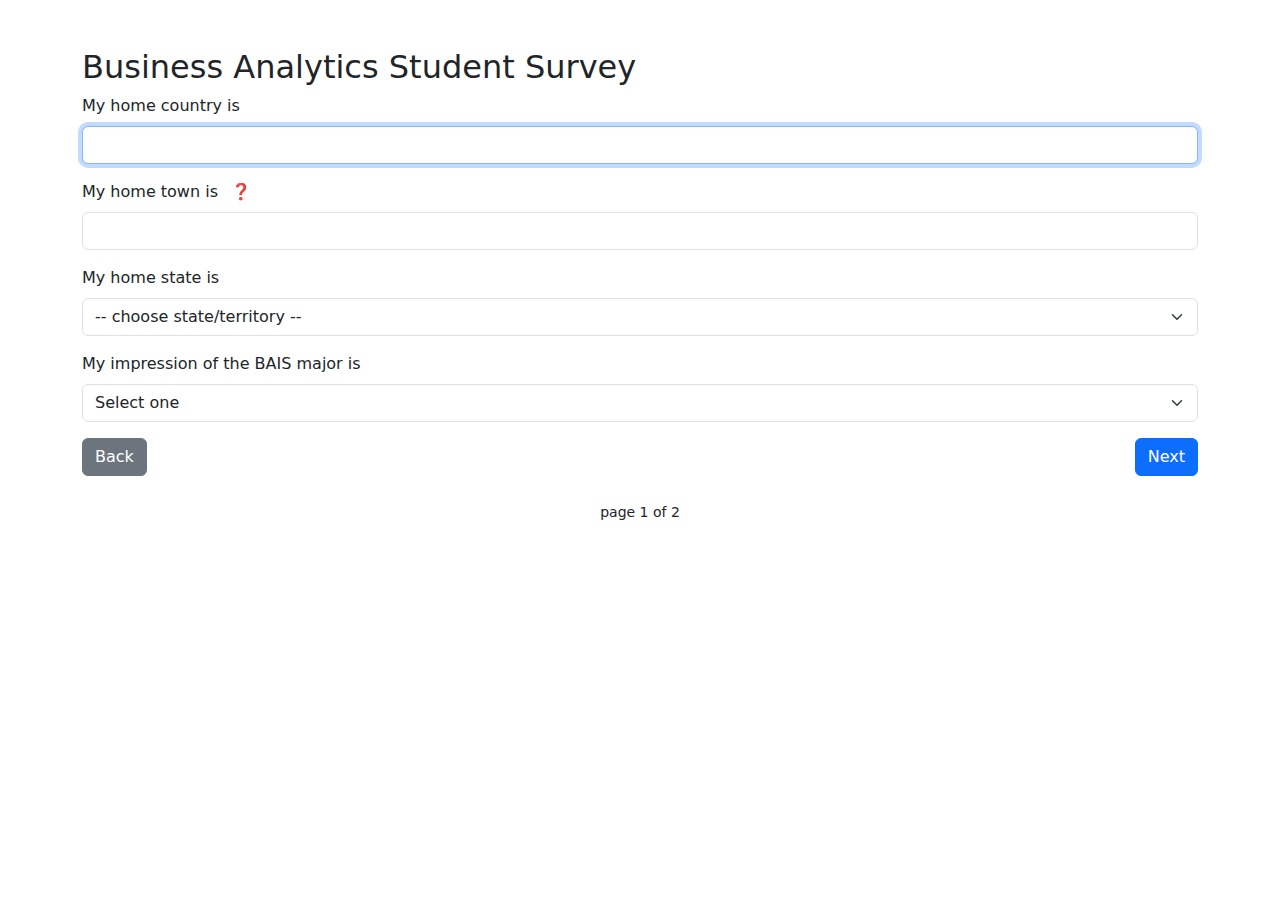
==== ahutchcroft_p1.html @ 7948ba9d "Created the form with all four pages" ====
<!DOCTYPE html>
<html lang="en">
  <head>
    <meta charset="UTF-8" />
    <meta name="viewport" content="width=device-width, initial-scale=1" />
    <title>Page 1</title>
    <link
      href="https://cdn.jsdelivr.net/npm/bootstrap@5.3.0/dist/css/bootstrap.min.css"
      rel="stylesheet"
    />
  </head>
  <body>
    <div class="container mt-5">
      <h2>Business Analytics Student Survey</h2>
      <form action="ahutchcroft_p2.html">
        <div class="mb-3">
          <label for="country" class="form-label">My home country is</label>
          <input
            type="text"
            class="form-control"
            id="country"
            name="country"
            autofocus
            required
          />
        </div>
        <div class="mb-3">
          <label for="hometown" class="form-label">
            My home town is
            <span
              tabindex="0"
              data-bs-toggle="tooltip"
              title="What town did you live in before coming to college?"
              class="text-info ms-2"
              >&#x2753;</span
            >
          </label>
          <input
            type="text"
            class="form-control"
            id="hometown"
            name="hometown"
            required
          />
        </div>
        <div class="mb-3">
          <label for="state-select" class="form-label">My home state is</label
          ><br />
          <select name="state" id="state-select" class="form-select">
            <option value="">-- choose state/territory --</option>
            <option value="AL">AL</option>
            <option value="AK">AK</option>
            <option value="AZ">AZ</option>
            <option value="AR">AR</option>
            <option value="CA">CA</option>
            <option value="CO">CO</option>
            <option value="CT">CT</option>
            <option value="DE">DE</option>
            <option value="FL">FL</option>
            <option value="GA">GA</option>
            <option value="HI">HI</option>
            <option value="ID">ID</option>
            <option value="IL">IL</option>
            <option value="IN">IN</option>
            <option value="IA">IA</option>
            <option value="KS">KS</option>
            <option value="KY">KY</option>
            <option value="LA">LA</option>
            <option value="ME">ME</option>
            <option value="MD">MD</option>
            <option value="MA">MA</option>
            <option value="MI">MI</option>
            <option value="MN">MN</option>
            <option value="MS">MS</option>
            <option value="MO">MO</option>
            <option value="MT">MT</option>
            <option value="NE">NE</option>
            <option value="NV">NV</option>
            <option value="NH">NH</option>
            <option value="NJ">NJ</option>
            <option value="NM">NM</option>
            <option value="NY">NY</option>
            <option value="NC">NC</option>
            <option value="ND">ND</option>
            <option value="OH">OH</option>
            <option value="OK">OK</option>
            <option value="OR">OR</option>
            <option value="PA">PA</option>
            <option value="RI">RI</option>
            <option value="SC">SC</option>
            <option value="SD">SD</option>
            <option value="TN">TN</option>
            <option value="TX">TX</option>
            <option value="UT">UT</option>
            <option value="VT">VT</option>
            <option value="VA">VA</option>
            <option value="WA">WA</option>
            <option value="WV">WV</option>
            <option value="WI">WI</option>
            <option value="WY">WY</option>
            <option value="DC">DC - Washington D.C.</option>
            <option value="AS">AS - American Samoa</option>
            <option value="GU">GU - Guam</option>
            <option value="MP">MP - Northern Mariana Islands</option>
            <option value="PR">PR - Puerto Rico</option>
            <option value="VI">VI - U.S. Virgin Islands</option>
          </select>
        </div>
        <div class="mb-3">
          <label for="baisImpression" class="form-label"
            >My impression of the BAIS major is</label
          >
          <select
            class="form-select"
            id="baisImpression"
            name="baisImpression"
            required
          >
            <option value="">Select one</option>
            <option value="5">Very positive</option>
            <option value="4">Somewhat positive</option>
            <option value="3">Neutral</option>
            <option value="2">Somewhat negative</option>
            <option value="1">Very negative</option>
          </select>
        </div>
        <div class="d-flex justify-content-between align-items-center">
          <a href="index.html" class="btn btn-secondary">Back</a>
          <button type="submit" class="btn btn-primary">Next</button>
        </div>
      </form>
      <footer class="text-center mt-4">
        <small>page 1 of 2</small>
      </footer>
    </div>
    <script src="https://cdn.jsdelivr.net/npm/bootstrap@5.3.0/dist/js/bootstrap.bundle.min.js"></script>
    <script>
      const tooltipTriggerList = document.querySelectorAll(
        '[data-bs-toggle="tooltip"]'
      );
      const tooltipList = [...tooltipTriggerList].map(
        (tooltipTriggerEl) => new bootstrap.Tooltip(tooltipTriggerEl)
      );
    </script>
  </body>
</html>
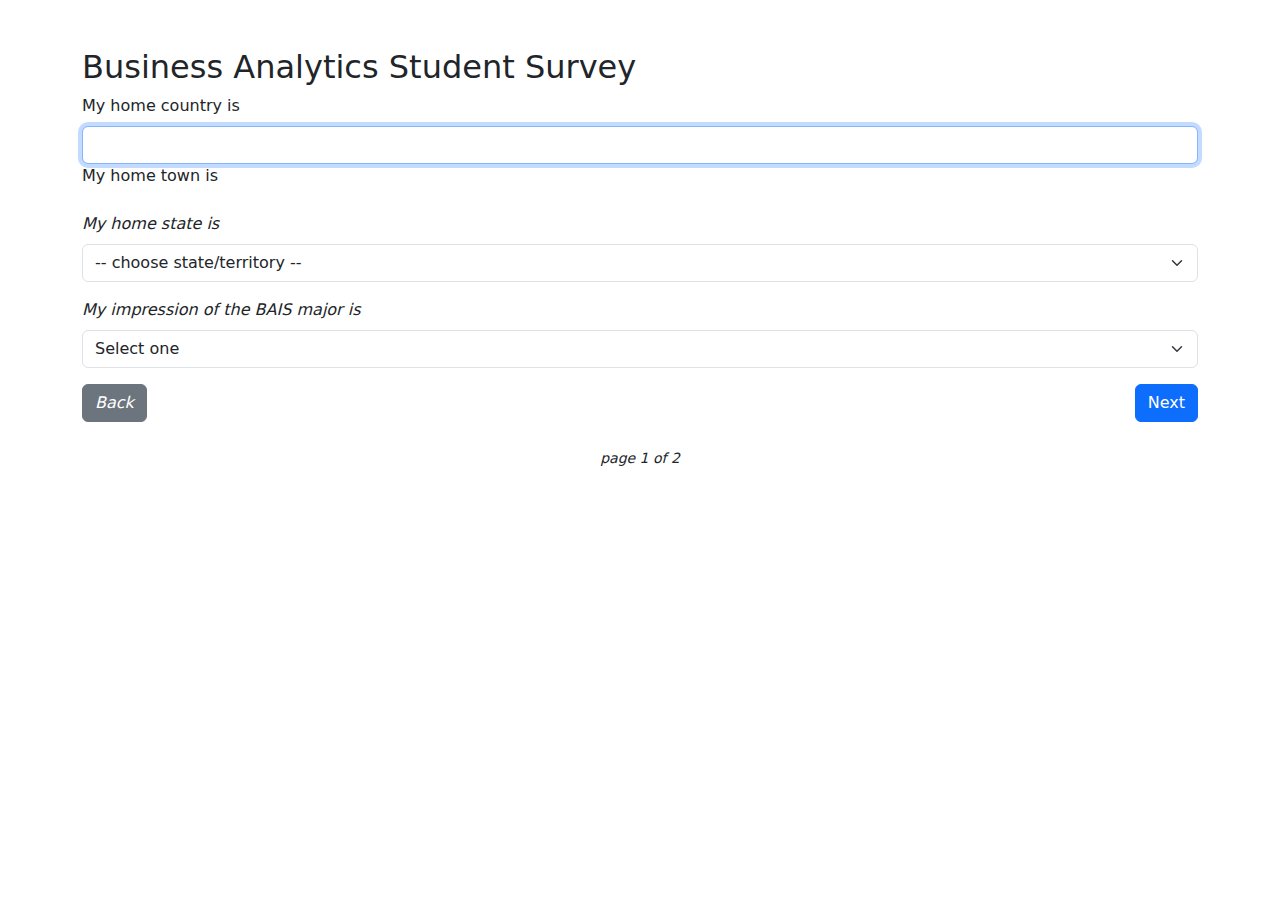
==== commit 1e352409: "Added a style sheet" ====
--- a/ahutchcroft_p1.html
+++ b/ahutchcroft_p1.html
@@ -6,6 +6,8 @@
     <title>Page 1</title>
     <link
       href="https://cdn.jsdelivr.net/npm/bootstrap@5.3.0/dist/css/bootstrap.min.css"
+      <link
+      href="stylesheet.css"
       rel="stylesheet"
     />
   </head>
@@ -23,16 +25,11 @@
             autofocus
             required
           />
-        </div>
-        <div class="mb-3">
           <label for="hometown" class="form-label">
             My home town is
-            <span
-              tabindex="0"
-              data-bs-toggle="tooltip"
-              title="What town did you live in before coming to college?"
-              class="text-info ms-2"
-              >&#x2753;</span
+            <span class="tooltip">
+              <i class="fa-solid
+          
             >
           </label>
           <input
--- a/stylesheet.css
+++ b/stylesheet.css
@@ -0,0 +1,26 @@
+.tooltip {
+  position: relative;
+  display: inline-block;
+}
+
+.tooltip .tooltiptext {
+  visibility: hidden;
+  width: 200px;
+  background-color: #333333;
+  color: #f8f8f8;
+  font-size: 1.15rem;
+  font-family: Arial, Helvetica, sans-serif;
+  text-align: center;
+  border-radius: 6px;
+  padding: 15px;
+
+  position: absolute;
+  z-index: 1;
+  top: 100%;
+  left: 50%;
+  margin-left: -100px;
+}
+
+.tooltip:hover .tooltiptext {
+  visibility: visible;
+}
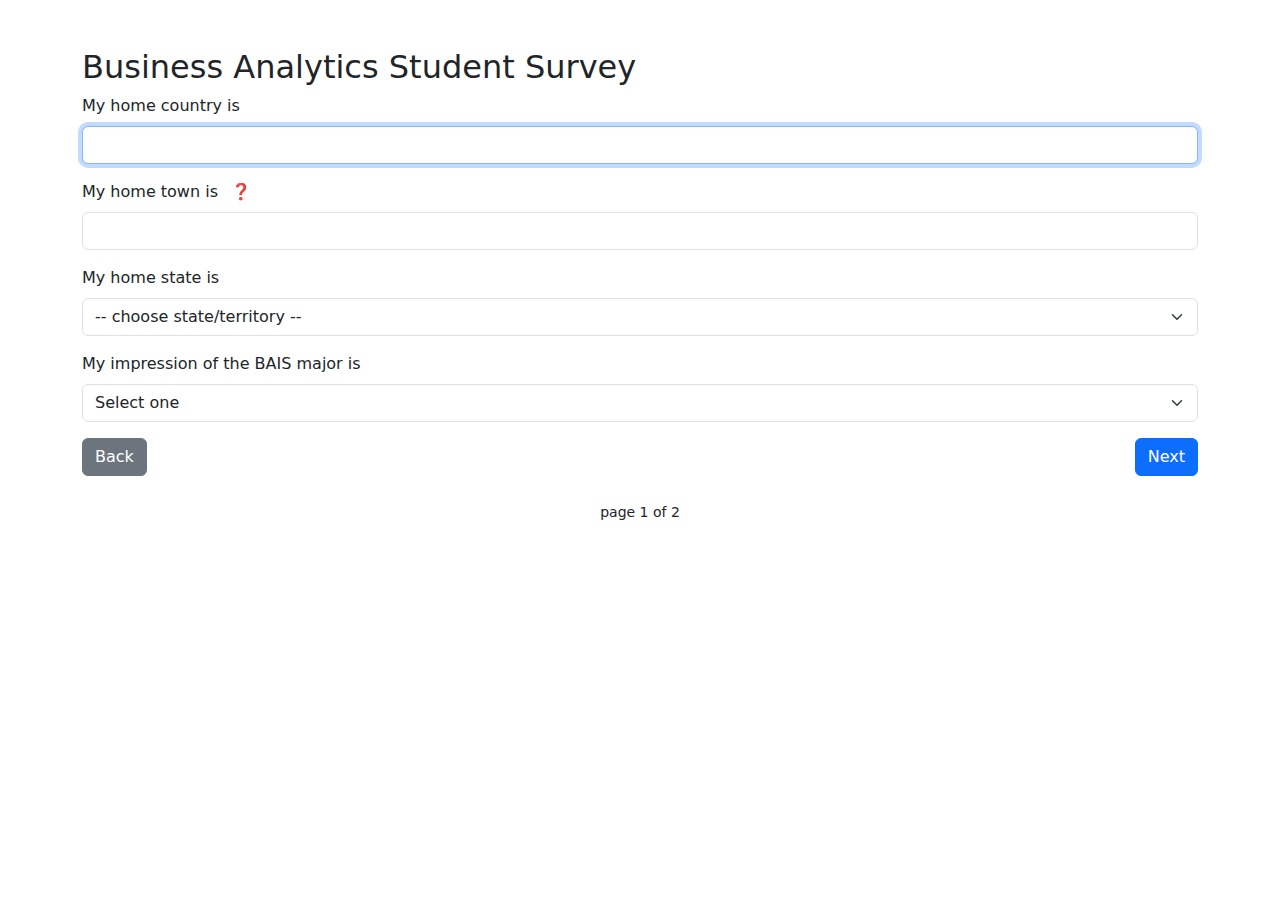
==== commit bd510786: "Edited the stylesheet" ====
--- a/ahutchcroft_p1.html
+++ b/ahutchcroft_p1.html
@@ -6,8 +6,6 @@
     <title>Page 1</title>
     <link
       href="https://cdn.jsdelivr.net/npm/bootstrap@5.3.0/dist/css/bootstrap.min.css"
-      <link
-      href="stylesheet.css"
       rel="stylesheet"
     />
   </head>
@@ -25,11 +23,16 @@
             autofocus
             required
           />
+        </div>
+        <div class="mb-3">
           <label for="hometown" class="form-label">
             My home town is
-            <span class="tooltip">
-              <i class="fa-solid
-          
+            <span
+              tabindex="0"
+              data-bs-toggle="tooltip"
+              title="What town did you live in before coming to college?"
+              class="text-info ms-2"
+              >&#x2753;</span
             >
           </label>
           <input
